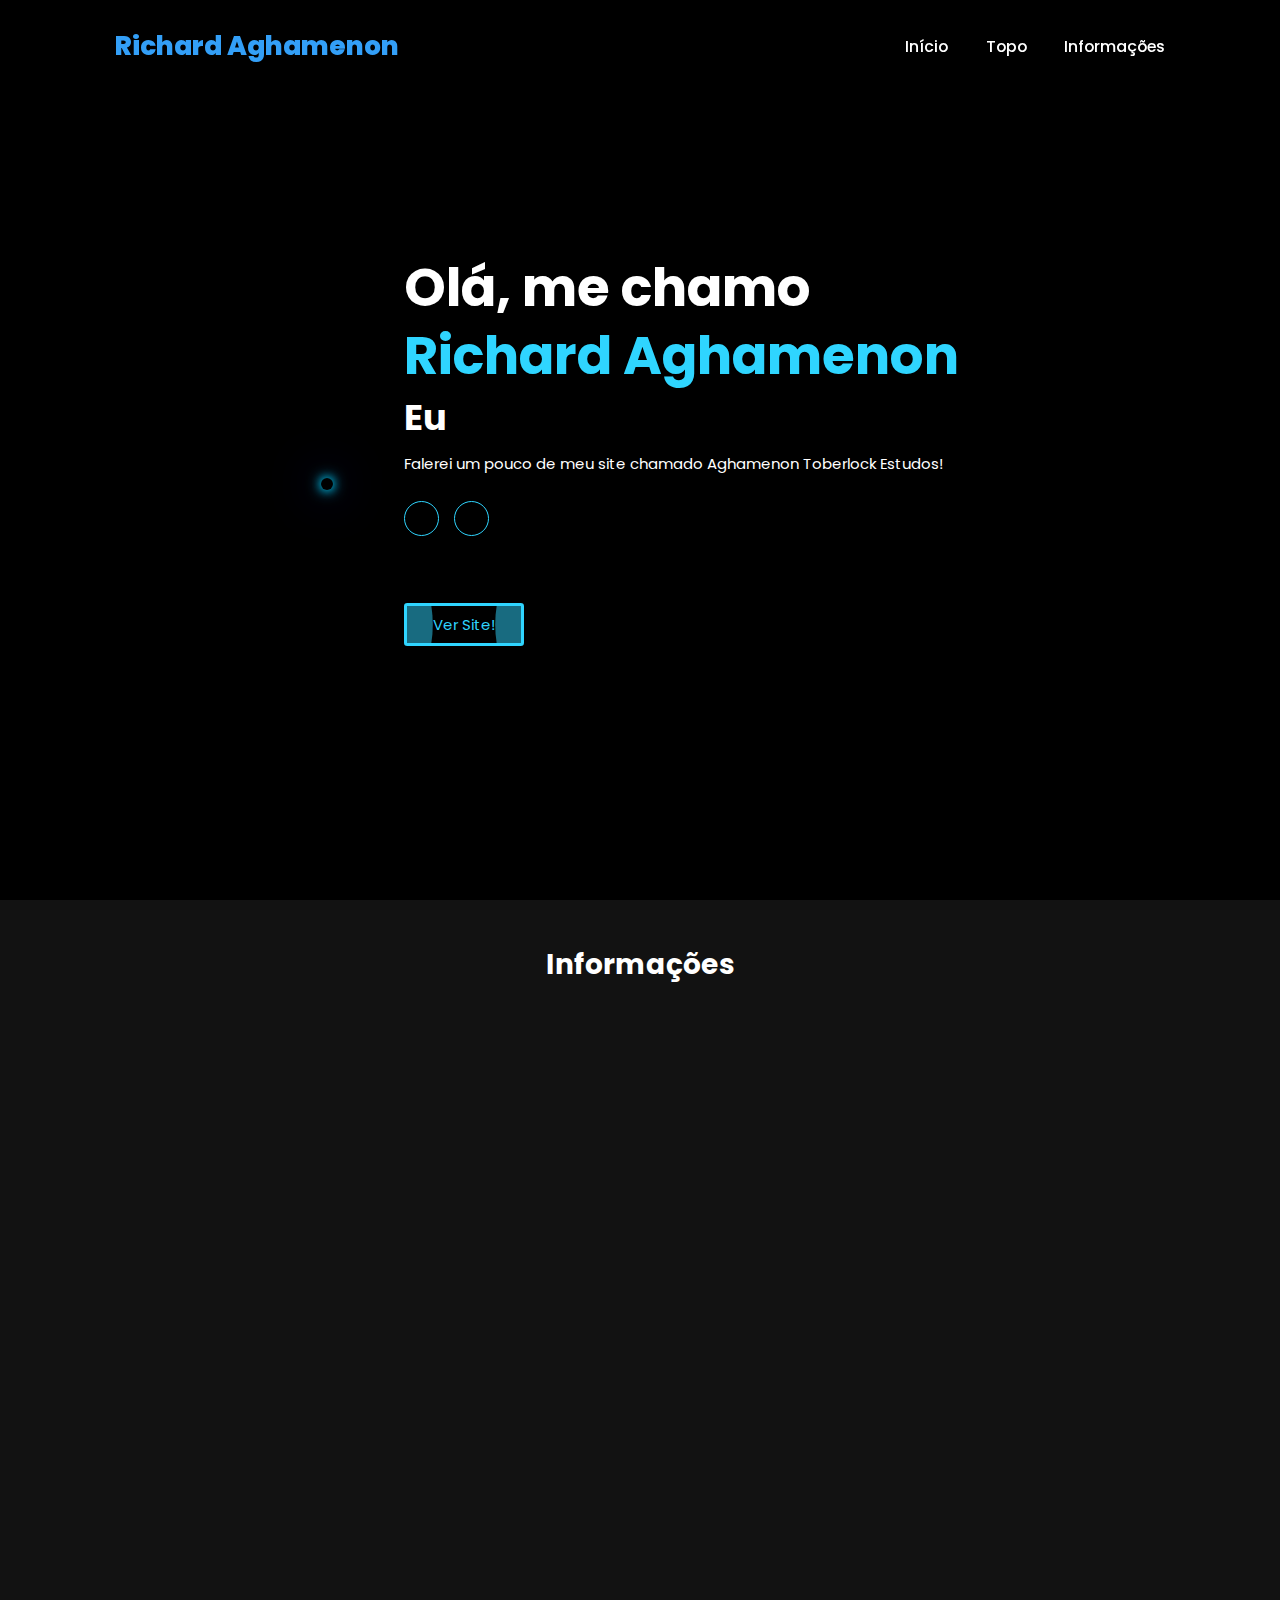
==== Aghamenon-Toberlock-Estudos.html @ 0b6797ab "Add files via upload" ====
<!DOCTYPE html>
<html lang="en">
<head>
    <meta charset="UTF-8">
    <meta name="viewport" content="width=device-width, initial-scale=1.0">
    <link rel="stylesheet" href="https://cdnjs.cloudflare.com/ajax/libs/font-awesome/6.6.0/css/all.min.css" integrity="sha512-Kc323vGBEqzTmouAECnVceyQqyqdsSiqLQISBL29aUW4U/M7pSPA/gEUZQqv1cwx4OnYxTxve5UMg5GT6L4JJg==" crossorigin="anonymous" referrerpolicy="no-referrer" />
    <script src="https://unpkg.com/aos@2.3.1/dist/aos.js"></script>
    <link rel="stylesheet" href="style.css">
    <link rel="stylesheet" href="img.css">
    <link rel="stylesheet" href="style2.css">
    <title>Portofolio | Richard Aghamenon</title>
    <!--Font-->
</head>

<body>
    <header class="header">
        <a href="#" class="logo">Richard Aghamenon</a>

        <i class="fa-solid fa-bars" id="menu-icon"></i>

        <nav class="navbar">
            <a href="index.html" class="active">Início</a>
            <a href="#home">Topo</a>
            <a href="#informação">Informações</a>
        </nav>
    </header>

    <section3 class="home" id="home">
        <div class="home-img">
            <img src="Richard.jpg" alt="">
        </div>

        <div class="home-content">
            <h1>Olá, me chamo<span>Richard Aghamenon</span></h1>
            <h3 class="typing-text">Eu <span1></span1></h3>
            <p>Falerei um pouco de meu site chamado Aghamenon Toberlock Estudos!</p>
            <div class="social-icon">
                <a href="https://github.com/meliodasbr-oficial"><i class="fa-brands fa-github"></i></a>
                <a href="https://www.instagram.com/meliodasbr_ofc/"><i class="fa-brands fa-instagram"></i></a>
            </div>

            <div class="home-button">
                <button class="button button2" onclick="window.location.href='https://meliodasbr-oficial.github.io/Aghamenon-Toberlock-Estudos-Official/';">
                    <p>Ver Site!</p>
                </button>                
            </div>
        </div>
    </section3>

    <section class="informação" id="informação">
        <h2 class="heading">Informações</h2>
        <div class="Universal">
            <div data-aos="zoom-in">
                <div class="single-info">
                    <div class="content">
                        <h3 class="title">Aghamenon Toberlock Estudos</h3>
                        <p class="description">
                            O Aghamenon Toberlock Estudos é uma plataforma educacional inovadora, idealizada e desenvolvida por Richard Aghamenon. Com o propósito de transformar a maneira como os estudantes se preparam para exames importantes, como o ENEM e a OBMEP, a plataforma combina tecnologia de ponta e uma abordagem prática e interativa, voltada para maximizar o desempenho acadêmico.
                        </p>
                        <p class="description">
                            Construída utilizando uma sólida base de HTML, CSS e JavaScript, com integração ao Firebase, a plataforma oferece uma experiência fluida, interativa e segura, garantindo que cada funcionalidade atenda às necessidades dos estudantes de forma eficiente e intuitiva. A plataforma foi desenhada para ser acessível e motivadora, com um sistema de login seguro e uma interface amigável, proporcionando uma navegação rápida e sem complicações.
                        </p>
                        <h4 class="subheading">Entre os principais recursos, destacam-se:</h4>
                        <div class="features">
                            <div class="feature-item">
                                <h5><b>Simulados Rankeados:</b></h5>
                                <p>Uma função que permite aos estudantes testar seus conhecimentos em questões atualizadas e competitivas. Com o ranqueamento, é possível medir o desempenho em relação a outros estudantes, criando um ambiente de estudo motivador.</p>
                            </div>
                            <div class="feature-item">
                                <h5><b>Simulados para o ENEM e OBMEP:</b></h5>
                                <p>A plataforma oferece simulados especialmente desenvolvidos para esses exames, garantindo que o conteúdo esteja alinhado com o que realmente cai nas provas. As questões são atualizadas constantemente, mantendo o aluno sempre preparado para os desafios que enfrentará nos exames.</p>
                            </div>
                            <div class="feature-item">
                                <h5><b>Chat Global:</b></h5>
                                <p>O Chat Global permite a comunicação em tempo real entre os usuários, promovendo um ambiente colaborativo onde estudantes podem trocar experiências, dicas de estudo e se apoiar mutuamente em sua jornada educacional. Com uma interface amigável e identificações por GameTag, o chat se torna um espaço seguro e acessível para todos usuários.</p>
                            </div>
                            <div class="feature-item">
                                <h5><b>Guia de Profissões:</b></h5>
                                <p>Uma seção dedicada a ajudar os estudantes a explorar suas opções de carreira. Aqui, é possível descobrir diversas profissões, com informações detalhadas sobre cada uma delas, ajudando na escolha da futura área de atuação.</p>
                            </div>
                            <div class="feature-item">
                                <h5><b>Dicas de Estudos:</b></h5>
                                <p>Estratégias e orientações práticas para otimizar o tempo de estudo e melhorar a eficiência na preparação para os exames. São dicas focadas em aumentar a produtividade e manter o estudante motivado.</p>
                            </div>
                            <div class="feature-item">
                                <h5><b>Relatórios Detalhados:</b></h5>
                                <p>A cada simulado realizado, o estudante recebe um relatório completo com métricas de acertos, erros e tempo gasto em cada questão. Isso permite uma análise precisa do desempenho e facilita a identificação de áreas que precisam de mais atenção.</p>
                            </div>
                        </div>
                        <p class="description">
                            O desenvolvimento do Aghamenon Toberlock é resultado de um processo minucioso de pesquisa e inovação, combinando conhecimentos técnicos de programação e uma compreensão profunda das necessidades dos estudantes. A plataforma foi criada para oferecer conteúdo de qualidade e motivar os estudantes a continuar estudando e alcançar suas metas acadêmicas.
                        </p>
                        <p class="description">
                            Se você está buscando uma maneira eficaz de se preparar para o ENEM, OBMEP ou outros exames, não perca a oportunidade de conhecer a Aghamenon Toberlock Estudos. Acesse agora e veja como essa plataforma pode impulsionar seu desempenho!
                        </p>
                        <div data-aos="zoom-in">
                            <img src="1.png" alt=""> Fonte: https://meliodasbr-oficial.github.io/Aghamenon-Toberlock-Estudos-Official/
                        </div>
                        <div data-aos="zoom-in">
                            <img src="2.png" alt=""> Fonte: https://meliodasbr-oficial.github.io/Aghamenon-Toberlock-Estudos-Official/Perfil
                        </div>
                        <div data-aos="zoom-in">
                            <img src="3.png" alt=""> Fonte: https://meliodasbr-oficial.github.io/Aghamenon-Toberlock-Estudos-Official/Serviços
                        </div>
                        <div data-aos="zoom-in">
                            <img src="4.png" alt=""> Fonte: https://meliodasbr-oficial.github.io/Aghamenon-Toberlock-Estudos-Official/Simulado-Rankeado
                        </div>
                        <div data-aos="zoom-in">
                            <img src="5.png" alt=""> Fonte: https://meliodasbr-oficial.github.io/Aghamenon-Toberlock-Estudos-Official/Ranking
                        </div>
                        <div data-aos="zoom-in">
                            <img src="6.png" alt=""> Fonte: https://meliodasbr-oficial.github.io/Aghamenon-Toberlock-Estudos-Official/Chat-Global
                        </div>
                    </div>
                    <span class="circle-before"></span>
                    <button class="button button2" onclick="window.location.href='https://meliodasbr-oficial.github.io/Aghamenon-Toberlock-Estudos-Official/';">
                        <p>Ver Site!</p>
                    </button>  
                </div>
            </div>
        </div>
    </section>
    

    <footer class="footer">
        <div data-aos="zoom-in">
            <div class="social">
                <a href="https://github.com/meliodasbr-oficial"><i class="fa-brands fa-github"></i></a>
                <a href="https://www.instagram.com/meliodasbr_ofc/"><i class="fa-brands fa-instagram"></i></a>
            </div>
            <p class="copyright">
                &copy; 2024 Richard Aghamenon. Todos os direitos reservados.
            </p>
        </div>
    </footer>
    <script src="script.js"></script>
    <script>
        AOS.init();
      </script>
</body>
</html>
---- style.css ----
@import url('https://fonts.googleapis.com/css2?family=Poppins:wght@100;200;300;400;500;600&display=swap');
*{
    margin: 0;
    padding: 0;
    box-sizing: border-box;
    text-decoration: none;
    border: none;
    outline: none;
    scroll-behavior: smooth;
    font-family: 'Poppins', sans-serif;
}

:root{
    --bg-color: #000000;
    --second-bg-color: #121212;
    --text-color: #fff;
    --main-color: #2fd5ff;
    --perfil:#0000ff;
    --perfil-secundario: #00d0ff;
    --logo: #339ff7;
    --container-cor: rgb(255 255 255 / 16%);;
}
html{
    font-size: 62.5%;
    overflow-x: hidden;
}
body{
    background: var(--bg-color);
    font-family: "Poppins", sans-serif;
    color: var(--text-color);
}
html::-webkit-scrollbar{
    width: 0.8rem;
}
html::-webkit-scrollbar-track{
    background: var(--bg-color);
}
html::-webkit-scrollbar-thumb{
    background: var(--main-color);
}


.header{
    position: fixed;
    top: 0;
    left: 0;
    width: 100%;
    padding: 3rem 9%;
    background: rgba(0, 0, 0, 0.7);
    filter: drop-shadow(10px);
    display: flex;
    justify-content: space-between;
    align-items: center;
    z-index: 100;
}
.logo{
    font-size: 3rem;
    color: var(--logo);
    font-weight: 800;
    cursor: pointer;
    transition: 0.5s ease;
}
.logo:hover{
    transform: scale(1.1);
}
.navbar a{
    font-size: 1.8rem;
    color: var(--text-color);
    margin-left: 4rem;
    font-weight: 500;
    transition: 0.3s ease;
    border-bottom: 3px solid transparent;
}
.navbar a:hover,
.navbar a:active{
    color: var(--main-color);
    border-bottom: 3px solid var(--main-color);
}
#menu-icon{
    font-size: 3.6rem;
    color: var(--main-color);
    display: none;
}

@media (max-width:995px){
    #menu-icon{
        display: block;
    }
    .navbar{
        position: absolute;
        top: 100%;
        right: 0;
        width: 40%;
        border-left: 3px solid var(--main-color);
        border-bottom: 3px solid var(--main-color);
        border-bottom-left-radius: 2rem;
        padding: 1rem 3%;
        background-color: var(--second-bg-color);
        border-top: 0.1rem solid rgba(0, 0, 0, 0.1);
        display: none;
    }
    .navbar.active{
        display: block;
    }
    .navbar a{
        display: block;
        font-size: 2rem;
        margin: 3rem 0;
    }
    .navbar a:hover,
    .navbar a.active{
        padding: 1rem;
        border-radius: 0.5rem;
    }
}

section{
    min-height: 100vh;
    padding: 5rem 9% 5rem;
}
.home{
    display: flex;
    justify-content: center;
    align-items: center;
    gap: 8rem;
    background-color: var(--bg-color);
}
.home-img img{
    position: relative;
    width: 26vw;
    border-radius: 50%;
    box-shadow: 0 0 10px var(--perfil-secundario),
                0 0 15px var(--perfil-secundario),
                0 0 50px var(--perfil);
    cursor: pointer;
    top: 26px;
}
.home-img img:hover{
    box-shadow: 0 0 15px var(--perfil),
                0 0 25px var(--perfil),
                0 0 70px var(--perfil-secundario);
    transform: scale(1.01);
}

.home .home-content h1{
    font-size: 6rem;
    font-weight: 700;
    line-height: 1.3;
}
span{
    color: var(--main-color);
    display: flex;
}
.home-content h3{
    font-size: 4rem;
    margin-bottom: 1rem;
    font-weight: 700;
}
.home-content p{
    font-size: 1.7rem;
    font-weight: 400;
}

.social-icon a{
    display: inline-flex;
    justify-content: center;
    align-items: center;
    width: 4rem;
    height: 4rem;
    background: transparent;
    border: 0.2rem solid var(--main-color);
    font-size: 2rem;
    border-radius: 50%;
    color: var(--main-color);
    margin: 3rem 1.5rem 3rem 0;
    transition: 0.3s ease;
}
.social-icon a:hover{
    color: black;
    transform: scale(1.3)translateY(-5px);
    box-shadow: 0 0 25px var(--main-color);
    background: var(--main-color);
}

.home-button{
    display: flex;
    align-items: center;
    gap: 4rem;

}

.button{
    all: unset;
    display: flex;
    align-items: center;
    position: relative;
    padding: 0.6em 2em;
    border: medium solid var(--main-color);
    border-radius: 0.25em;
    color: var(--main-color);
    font-size: 1.5em;
    font-weight: 600;
    cursor: pointer;
    overflow: hidden;
    transition: border 300ms, color 300ms;
    user-select: none;
}

.button p{
    z-index: 1;
}
.button:hover{
    color:black;
    box-shadow: 0 0 25px var(--main-color);
}
button:active{
    border-color: var(--main-color);
}
.button::after, .button::before{
    content: '';
    position: absolute;
    width: 12em;
    aspect-ratio: 1;
    background: var(--main-color);
    opacity: 50%;
    border-radius: 50%;
    transition: transform 500ms, background 300ms;
}
.button::before{
    left: 0;
    transform: translateX(-19em);
    width: 276px;
}
.button::after{
    right: 0;
    transform: translateX(19em);
    width: 276px;
}

.button:hover::before{
    transform: translateX(-1em);
}
.button:hover::after{
    transform: translateX(1em);
}
.button:active::before,
.button:active::after{
    background: transparent;
}


.button2::after, .button2::before{
    content: '';
    position: absolute;
    width: 18em;
    aspect-ratio: 1;
    background: var(--main-color);
    opacity: 50%;
    border-radius: 50%;
    transition: transform 500ms, background 300ms;
}

.button2::before{
    left: 0;
    transform: translateX(-16em);
}
.button2::after{
    right: 0;
    transform: translateX(16em);
}

.typing-text{
    font-size: 30px;
    font-weight: 600;
    min-width: 280px;
}
.typing-text span1{
    position: relative;
}
.typing-text span1::before{
    content: 'Developer Web';
    color: #48b4f7;
    animation: words 20s infinite;
}
.typing-text span1::after{
    content: '';
    position: absolute;
    background-color: var(--bg-color);
    width: calc(100% + 8px);
    height: 100%;
    border-left: 3px solid var(--bg-color);
    right: -8px;
    animation: cursor 0.6s infinite, typing 20s steps(14) infinite;
}

@keyframes cursor{
    to{
        border-left: 2px solid var(--text-color);
    }
}

@keyframes words{
    0%, 20%{
        content: 'sou desenvolvedor web!';
    }
    21%, 40%{
        content: 'sou front-end iniciante!';
    }
    41%, 60%{
        content: 'Amo Programação!';
    }
    61%, 80%{
        content: '';
    }
    81%, 100%{
        content: '';
    }
}

@keyframes typing{
    10%, 15%,
    30%, 35%,
    50%, 55%,
    70%, 75%,
    90%, 95%{
        width: 0;
    }
    5%, 20%,
    25%, 40%,
    45%, 60%,
    65%, 80%, 85%{
        width: calc(100% + 8px);
    }
}

@media (max-width:1000px){
    .home{
        gap:4rem;
    }
    @media (max-width:995px){
        .home{
            flex-direction: column;
            margin: 1rem 1rem;
        }
        .home .home-content h3{
            font-size: 2.2rem;
        }
        .home .home-content h1{
            font-size: 3rem;
        }
        .home .home-img img{
            width: 70vw;
            margin-top: 1rem;
        }
    }
}


/*Serviços*/
.serviços{
    background: var(--second-bg-color);
}
.heading{
    text-align: center;
    font-size: 5rem;
}
.service-container{
    display: grid;
    grid-template-columns: repeat(3, 1fr);
    align-items: center;
    gap: 2.5rem;
}
.serviços .single-service{
    position: relative;
    margin-top: 30px;
    background-color: var(--bg-color);
    border-radius: 10px;
    padding: 40px 30px;
    overflow: hidden;
}
.serviços .single-service .content{
    position: relative;
    z-index: 20;
}

.serviços .single-service .circle-before{
    position: absolute;
    top: 0;
    right: 0px;
    transform: translate(40%, -40%);
    width: 150px;
    height: 150px;
    background-color: var(--main-color);
    border: 6px solid #504f93;
    border-radius: 50%;
    opacity: 0.5;
    z-index: 10;
    transition: all .6s;
}
.serviços .single-service:hover .circle-before{
    width: 100%;
    height: 100%;
    transform: none;
    border: 0;
    border-radius: 0;
    opacity: 1;
}
.serviços .single-service .icon{
    display: inline-block;
    margin-bottom: 26px;
    height: 70px;
    width: 70px;
    background-color: var(--main-color);
    border-radius: 5px;
    line-height: 70px;
    text-align: center;
    color: #fff;
    font-size: 30px;
    transition: all .3s;
}
.serviços .single-service:hover .icon{
    background-color: var(--second-bg-color);
    color: var(--main-color);
}
.serviços .single-service .title{
    margin-bottom: 18px;
    font-weight: 700;
    font-size: 23px;
    transition: color .3s;
}
.serviços .single-service:hover .title{
    color: #000000;
}
.serviços .single-service .description{
    margin-bottom: 20px;
    font-size: 15px;
    transition: color .3s;
}
.serviços .single-service:hover .description{
    color: #000000;
}

.serviços .single-service a{
    position: relative;
    font-size: 18px;
    color: var(--main-color);
    text-decoration: none;
    font-weight: 500;
    transition: color .3s;
}
.serviços .single-service:hover a{
    color: #000000;
}

@media (max-width:991px){
    section{
        padding: 10rem 3% 2rem;
    }
    .serviços{
        padding-bottom: 7rem;
    }
}
@media (max-width:895px) {
    .serviços .service-container{
        grid-template-columns: repeat(1, 1fr);
    }
}

/*Habilidades*/

.habilidades{
    background: var(--bg-color);
}
.habilidades .container{
    background: var(--container-cor);
    color: var(--text-color);
    border-radius: 1rem;
    padding: 2rem;
    width: 60%;
    margin: auto;
    margin-top: 2rem;
}

.habilidades .container .row{
    display: grid;
    flex-wrap: wrap;
    gap: 1.8rem;
}
.habilidades .container .bar{
    margin-bottom: 15px;
    padding: 10px;
    border-radius: 1rem;
    background: var(--second-bg-color);
    transition: 0.3s ease;
    cursor: pointer;
}
.habilidades .container .bar:hover{
    box-shadow: 0 4px 10px var(--main-color);
    transform: scale(1.03);
}

.habilidades .container .bar .info{
    display: flex;
    flex-direction: column;
    align-items: center;
    gap: 1rem;
    margin-top: 1rem;
}
.habilidades .container .bar .info span{
    font-size: 2rem;
    font-weight: 500;
    margin-left: 0.5rem;
}
.habilidades .container .bar .info img{
    width: 120px;
    height: 120px;
}

@media screen and (max-width:600px){
    .habilidades .container{
        margin: 0;
        padding: 0;
    }
    .habilidades .container .row{
        margin: 1rem;
        padding: 2rem 0.2rem 2rem 0.2rem;
        gap: 1rem;
    }
    .habilidades .container{
        margin-top: 5px;
        width: 100%;
    }
}

/*Educação*/
.educação{
    background: var(--second-bg-color);
}

.educação .timeline{
    position: relative;
    max-width: 1200px;
    margin: 0 auto;
}
.educação .timeline::after{
    content: '';
    position: absolute;
    width: 6px;
    background: rgb(90, 64, 64);
    top: 46px;
    bottom: 5px;
    left: 50%;
    margin-left: -3px;
    z-index: 0;
}

.educação .container {
    top: 30px;
    padding: 10px 40px;
    position: relative;
    background-color: inherit;
    width: 50%;
}
.educação .container::after{
    content: '\f501';
    position: absolute;
    width: 25px;
    height: 25px;
    line-height: 25px;
    right: -17px;
    background-color: rgb(252, 252, 252);
    border-radius: 50%;
    border: 4px solid var(--main-color);
    top: 15px;
    z-index: 100;
    font-size: 1.89rem;
    text-align: center;
    font-weight: 600;
    font-family: "Font Awesome\ 5 Free";
    color: rgb(90, 64, 64);
}
.educação .left{
    left: 0;
}
.educação .right{
    left: 50%;
}
.educação .left::before{
    content: '';
    height: 0;
    position: absolute;
    top: 22px;
    width: 0;
    z-index: 1;
    right: 30px;
    border: medium solid var(--main-color);
    border-width: 10px 0 10px 10px;
    border-color: transparent transparent transparent var(--main-color);
}
.educação .right::before{
    content: '';
    height: 0;
    position: absolute;
    top: 22px;
    width: 0;
    z-index: 1;
    left: 30px;
    border: medium solid var(--main-color);
    border-width: 10px 10px 10px 0;
    border-color: transparent var(--main-color) transparent transparent;
}
.educação .right::after{
    left: -16px;
}
.educação .content{
    background: var(--main-color);
    position: relative;
    border-radius: 6px;
}
.educação .content .tag{
    font-size: 1.5rem;
    padding-top: 1.5rem;
    margin-left: 1.5rem;
}
.educação .content .desc{
    margin-left: 1.5rem;
    padding-left: 1rem;
}
.educação .content .tag h2{
    font-size: 2rem;
    font-weight: 600;
    color: black;
}
.educação .content .desc p{
    font-size: 1.5rem;
    font-weight: 500;
    color: black;
}

@media screen and (max-width:600px) {
    .educação .timeline{
        margin-top: 2rem;
    }
    .educação .timeline::after{
        left: 31px;
    }
    .educação .container{
        width: 100%;
        padding-left: 8rem;
        padding-right: 2rem;
    }
    .educação .container::after{
        font-size: 2.2rem;
    }
    .educação .container::before{
        left: 61px;
        border: medium solid var(--main-color);
        border-width: 10px 10px 10px 0;
        border-color:  transparent var(--main-color) transparent transparent;
    }
    .educação .left::after{
        left: 15px;
    }
    .educação .right::after{
        left: 15px;
    }
    .educação .right{
        left: 0%;
    }
}


/*Contato*/

.contato{
    background: var(--bg-color);
}
.contato .container{
    padding: 2rem;
    width: 100%;
    margin: auto;
    margin-top: 2rem;
    background: var(--second-bg-color);
}
.contato .container .row{
    display: grid;
    grid-template-columns: repeat(2, 1fr);
    flex-wrap: wrap;

}
.contato-left{
    flex-basis: 35%;
}
.contato-right{
    flex-basis: 60%;
}
.contato .contato-left .sub-title{
    font-size: 4rem;
}
.contato .contato-left p{
    font-size: 16px;
}
.contato .contato-left p1{
    font-size: 16px;
}
.contato .contato-left p a{
    color: var(--text-color);
}
.contato .contato-left p i{
    color: var(--main-color);
    margin-right: 15px;
    font-size: 25px;
}

.contato .contato-right form{
    width: 100%;
}
form input, textarea{
    width: 100%;
    border: 0;
    outline: none;
    background: #000000;
    padding: 15px;
    margin: 15px 0;
    color: #fff;
    font-size: 18px;
    border-radius: 6px;
    resize: none;
}

@media screen and (max-width:600px) {
    .contato .container{
        margin: 0;
        padding: 0;
    }
    .contato .container .row{
        grid-template-columns: repeat(1, 1fr);
        margin: 1rem;
        padding: 2rem 0.2rem 2rem 0.2rem;
        gap: 1rem;
    }
}

/*Footer*/

.footer{
    position: relative;
    bottom: 0;
    width: 100%;
    padding: 40px 0;
    background: var(--main-color);
    font-weight: 900;
}
.footer .social{
    text-align: center;
    padding-bottom: 0px;
    color: #000000;
    font-weight: 900;
}
.footer .social a{
    font-size: 25px;
    color: #000000;
    border: 2px solid black;
    width: 42px;
    height: 42px;
    line-height: 42px;
    display: inline-block;
    text-align: center;
    border-radius: 50%;
    margin: 0 10px;
    transition: 0.3s ease;
}
.footer .social a:hover{
    transform: scale(1.2)translateY(-5px);
    background: black;
    color: var(--main-color);
    box-shadow: 0 0 15px var(--bg-color);
}

footer .copyright{
    margin-top: 50px;
    text-align: center;
    font-size: 16px;
    color: black;
}

@media (max-width:1285px){
    html{
        font-size: 55%;
    }
    .service-container{
        padding-bottom: 7rem;
        grid-template-columns: repeat(1, 1fr);
        margin: 0 5rem;
    }
}
@media (max-width:991px){
    .header{
        padding: 2rem 3%;
    }
    section{
        padding: 2rem 3% 2rem;
    }
    .serviços{
        padding-bottom: 7rem;
    }
    .footer{
        padding: 2rem 3%;
    }
}

/*Projetos*/

/*Serviços*/
.projetos{
    background: var(--second-bg-color);
    margin-top: 50px;
}
.heading{
    text-align: center;
    font-size: 5rem;
}
.projetos-container{
    display: grid;
    grid-template-columns: repeat(3, 1fr);
    align-items: center;
    gap: 2.5rem;
}
.projetos .single-projetos{
    position: relative;
    margin-top: 30px;
    background-color: var(--bg-color);
    border-radius: 10px;
    padding: 40px 30px;
    overflow: hidden;
}
.projetos .single-projetos .content{
    position: relative;
    z-index: 20;
}

.projetos .single-projetos .circle-before{
    position: absolute;
    top: 0;
    right: 0px;
    transform: translate(40%, -40%);
    width: 150px;
    height: 150px;
    background-color: var(--main-color);
    border: 6px solid #504f93;
    border-radius: 50%;
    opacity: 0.5;
    z-index: 10;
    transition: all .6s;
}
.projetos .single-projetos:hover .circle-before{
    width: 100%;
    height: 100%;
    transform: none;
    border: 0;
    border-radius: 0;
    opacity: 1;
}
.projetos .single-projetos .icon{
    display: inline-block;
    margin-bottom: 26px;
    height: 70px;
    width: 70px;
    background-color: var(--main-color);
    border-radius: 5px;
    line-height: 70px;
    text-align: center;
    color: #fff;
    font-size: 30px;
    transition: all .3s;
}
.projetos .single-projetos:hover .icon{
    background-color: var(--second-bg-color);
    color: var(--main-color);
}
.projetos .single-projetos .title{
    margin-bottom: 18px;
    font-weight: 700;
    font-size: 23px;
    transition: color .3s;
}
.projetos .single-projetos:hover .title{
    color: #000000;
}
.projetos .single-projetos .description{
    margin-bottom: 20px;
    font-size: 15px;
    transition: color .3s;
}
.projetos .single-projetos:hover .description{
    color: #000000;
}

.projetos .single-projetos a{
    position: relative;
    font-size: 18px;
    color: var(--main-color);
    text-decoration: none;
    font-weight: 500;
    transition: color .3s;
}
.projetos .single-projetos:hover a{
    color: #000000;
}
@media (max-width: 1285px) {
    .projetos-container {
        padding-bottom: 7rem;
        grid-template-columns: repeat(1, 1fr);
        margin: 0 5rem;
    }
}
@media (max-width:991px){
    section{
        padding: 8rem 3% 2rem;
    }
    .projetos{
        padding-bottom: 7rem;
    }
}
@media (max-width:895px) {
    .projetos .projetos-container{
        grid-template-columns: repeat(1, 1fr);
    }
}

section2{
    height: 55vh;
    display: list-item;
    text-align: -webkit-center;
}

.lista-contato button{
    margin: 10px 0;
    font-size: 20px;
}

.content-contato{
    background: var(--container-cor);
    color: var(--text-color);
    border-radius: 4rem;
    padding: 3rem;
    width: 70%;
    margin: auto;
    margin-top: 2rem;
}

.contato button{
    margin: 35px 0px;
}

/* Estilos gerais */

.informação{
    background: var(--second-bg-color);
}
.informação  h3{
    font-size: 26px;
    text-align: center;
}
.informação  p{
    font-size: 17px;
    text-align: justify;
}
  .heading {
    font-size: 28px;
    text-align: center;
    margin-bottom: 20px;
  }
  
  .single-info {
    border-radius: 8px;
    box-shadow: 0 4px 8px var(--main-color);
    padding: 20px;
    margin-bottom: 30px;
  }
  
  .description {
    line-height: 1.7;
    margin-bottom: 20px;
    font-size: 16px;
    color: #ffffff;
  }
  
  /* Subheading */
  .subheading {
    font-size: 22px;
    margin: 20px 0;
    color: #0084ff;
  }
  
  /* Separando os recursos */
  .features {
    margin-top: 20px;
  }
  
  .feature-item {
    margin-bottom: 20px;
  }
  
  .feature-item h5 {
    font-size: 18px;
    margin-bottom: 5px;
    color: var(--text-color);
  }
  
  .feature-item p {
    margin-left: 15px;
    color: var(--text-color);
    font-size: 16.5px;
  }
  
  /* Efeitos de destaque */
  .feature-item h5 b {
    color: #71cdf7;
    font-size: 16px;
  }
  
  /* Responsividade */
  @media (max-width: 768px) {
    .description, .feature-item p {
      font-size: 16px;
    }
  
    .heading {
      font-size: 24px;
    }
  
    .subheading {
      font-size: 18px;
    }
  
    .feature-item h5 {
      font-size: 16px;
    }
    .informação  p{
        font-size: 14px;
        text-align: justify;
    }
  }
section3{
    height: 100vh;
}
---- img.css ----
img{
    width: 100%;
    padding: 6px;
    margin-top: 20px;
}

.button2{
    margin-top: 40px;
}
---- style2.css ----
[data-aos][data-aos][data-aos-duration="50"],body[data-aos-duration="50"] [data-aos] {
    transition-duration: 50ms
}

[data-aos][data-aos][data-aos-delay="50"],body[data-aos-delay="50"] [data-aos] {
    transition-delay: 0
}

[data-aos][data-aos][data-aos-delay="50"].aos-animate,body[data-aos-delay="50"] [data-aos].aos-animate {
    transition-delay: 50ms
}

[data-aos][data-aos][data-aos-duration="100"],body[data-aos-duration="100"] [data-aos] {
    transition-duration: .1s
}

[data-aos][data-aos][data-aos-delay="100"],body[data-aos-delay="100"] [data-aos] {
    transition-delay: 0
}

[data-aos][data-aos][data-aos-delay="100"].aos-animate,body[data-aos-delay="100"] [data-aos].aos-animate {
    transition-delay: .1s
}

[data-aos][data-aos][data-aos-duration="150"],body[data-aos-duration="150"] [data-aos] {
    transition-duration: .15s
}

[data-aos][data-aos][data-aos-delay="150"],body[data-aos-delay="150"] [data-aos] {
    transition-delay: 0
}

[data-aos][data-aos][data-aos-delay="150"].aos-animate,body[data-aos-delay="150"] [data-aos].aos-animate {
    transition-delay: .15s
}

[data-aos][data-aos][data-aos-duration="200"],body[data-aos-duration="200"] [data-aos] {
    transition-duration: .2s
}

[data-aos][data-aos][data-aos-delay="200"],body[data-aos-delay="200"] [data-aos] {
    transition-delay: 0
}

[data-aos][data-aos][data-aos-delay="200"].aos-animate,body[data-aos-delay="200"] [data-aos].aos-animate {
    transition-delay: .2s
}

[data-aos][data-aos][data-aos-duration="250"],body[data-aos-duration="250"] [data-aos] {
    transition-duration: .25s
}

[data-aos][data-aos][data-aos-delay="250"],body[data-aos-delay="250"] [data-aos] {
    transition-delay: 0
}

[data-aos][data-aos][data-aos-delay="250"].aos-animate,body[data-aos-delay="250"] [data-aos].aos-animate {
    transition-delay: .25s
}

[data-aos][data-aos][data-aos-duration="300"],body[data-aos-duration="300"] [data-aos] {
    transition-duration: .3s
}

[data-aos][data-aos][data-aos-delay="300"],body[data-aos-delay="300"] [data-aos] {
    transition-delay: 0
}

[data-aos][data-aos][data-aos-delay="300"].aos-animate,body[data-aos-delay="300"] [data-aos].aos-animate {
    transition-delay: .3s
}

[data-aos][data-aos][data-aos-duration="350"],body[data-aos-duration="350"] [data-aos] {
    transition-duration: .35s
}

[data-aos][data-aos][data-aos-delay="350"],body[data-aos-delay="350"] [data-aos] {
    transition-delay: 0
}

[data-aos][data-aos][data-aos-delay="350"].aos-animate,body[data-aos-delay="350"] [data-aos].aos-animate {
    transition-delay: .35s
}

[data-aos][data-aos][data-aos-duration="400"],body[data-aos-duration="400"] [data-aos] {
    transition-duration: .4s
}

[data-aos][data-aos][data-aos-delay="400"],body[data-aos-delay="400"] [data-aos] {
    transition-delay: 0
}

[data-aos][data-aos][data-aos-delay="400"].aos-animate,body[data-aos-delay="400"] [data-aos].aos-animate {
    transition-delay: .4s
}

[data-aos][data-aos][data-aos-duration="450"],body[data-aos-duration="450"] [data-aos] {
    transition-duration: .45s
}

[data-aos][data-aos][data-aos-delay="450"],body[data-aos-delay="450"] [data-aos] {
    transition-delay: 0
}

[data-aos][data-aos][data-aos-delay="450"].aos-animate,body[data-aos-delay="450"] [data-aos].aos-animate {
    transition-delay: .45s
}

[data-aos][data-aos][data-aos-duration="500"],body[data-aos-duration="500"] [data-aos] {
    transition-duration: .5s
}

[data-aos][data-aos][data-aos-delay="500"],body[data-aos-delay="500"] [data-aos] {
    transition-delay: 0
}

[data-aos][data-aos][data-aos-delay="500"].aos-animate,body[data-aos-delay="500"] [data-aos].aos-animate {
    transition-delay: .5s
}

[data-aos][data-aos][data-aos-duration="550"],body[data-aos-duration="550"] [data-aos] {
    transition-duration: .55s
}

[data-aos][data-aos][data-aos-delay="550"],body[data-aos-delay="550"] [data-aos] {
    transition-delay: 0
}

[data-aos][data-aos][data-aos-delay="550"].aos-animate,body[data-aos-delay="550"] [data-aos].aos-animate {
    transition-delay: .55s
}

[data-aos][data-aos][data-aos-duration="600"],body[data-aos-duration="600"] [data-aos] {
    transition-duration: .6s
}

[data-aos][data-aos][data-aos-delay="600"],body[data-aos-delay="600"] [data-aos] {
    transition-delay: 0
}

[data-aos][data-aos][data-aos-delay="600"].aos-animate,body[data-aos-delay="600"] [data-aos].aos-animate {
    transition-delay: .6s
}

[data-aos][data-aos][data-aos-duration="650"],body[data-aos-duration="650"] [data-aos] {
    transition-duration: .65s
}

[data-aos][data-aos][data-aos-delay="650"],body[data-aos-delay="650"] [data-aos] {
    transition-delay: 0
}

[data-aos][data-aos][data-aos-delay="650"].aos-animate,body[data-aos-delay="650"] [data-aos].aos-animate {
    transition-delay: .65s
}

[data-aos][data-aos][data-aos-duration="700"],body[data-aos-duration="700"] [data-aos] {
    transition-duration: .7s
}

[data-aos][data-aos][data-aos-delay="700"],body[data-aos-delay="700"] [data-aos] {
    transition-delay: 0
}

[data-aos][data-aos][data-aos-delay="700"].aos-animate,body[data-aos-delay="700"] [data-aos].aos-animate {
    transition-delay: .7s
}

[data-aos][data-aos][data-aos-duration="750"],body[data-aos-duration="750"] [data-aos] {
    transition-duration: .75s
}

[data-aos][data-aos][data-aos-delay="750"],body[data-aos-delay="750"] [data-aos] {
    transition-delay: 0
}

[data-aos][data-aos][data-aos-delay="750"].aos-animate,body[data-aos-delay="750"] [data-aos].aos-animate {
    transition-delay: .75s
}

[data-aos][data-aos][data-aos-duration="800"],body[data-aos-duration="800"] [data-aos] {
    transition-duration: .8s
}

[data-aos][data-aos][data-aos-delay="800"],body[data-aos-delay="800"] [data-aos] {
    transition-delay: 0
}

[data-aos][data-aos][data-aos-delay="800"].aos-animate,body[data-aos-delay="800"] [data-aos].aos-animate {
    transition-delay: .8s
}

[data-aos][data-aos][data-aos-duration="850"],body[data-aos-duration="850"] [data-aos] {
    transition-duration: .85s
}

[data-aos][data-aos][data-aos-delay="850"],body[data-aos-delay="850"] [data-aos] {
    transition-delay: 0
}

[data-aos][data-aos][data-aos-delay="850"].aos-animate,body[data-aos-delay="850"] [data-aos].aos-animate {
    transition-delay: .85s
}

[data-aos][data-aos][data-aos-duration="900"],body[data-aos-duration="900"] [data-aos] {
    transition-duration: .9s
}

[data-aos][data-aos][data-aos-delay="900"],body[data-aos-delay="900"] [data-aos] {
    transition-delay: 0
}

[data-aos][data-aos][data-aos-delay="900"].aos-animate,body[data-aos-delay="900"] [data-aos].aos-animate {
    transition-delay: .9s
}

[data-aos][data-aos][data-aos-duration="950"],body[data-aos-duration="950"] [data-aos] {
    transition-duration: .95s
}

[data-aos][data-aos][data-aos-delay="950"],body[data-aos-delay="950"] [data-aos] {
    transition-delay: 0
}

[data-aos][data-aos][data-aos-delay="950"].aos-animate,body[data-aos-delay="950"] [data-aos].aos-animate {
    transition-delay: .95s
}

[data-aos][data-aos][data-aos-duration="1000"],body[data-aos-duration="1000"] [data-aos] {
    transition-duration: 1s
}

[data-aos][data-aos][data-aos-delay="1000"],body[data-aos-delay="1000"] [data-aos] {
    transition-delay: 0
}

[data-aos][data-aos][data-aos-delay="1000"].aos-animate,body[data-aos-delay="1000"] [data-aos].aos-animate {
    transition-delay: 1s
}

[data-aos][data-aos][data-aos-duration="1050"],body[data-aos-duration="1050"] [data-aos] {
    transition-duration: 1.05s
}

[data-aos][data-aos][data-aos-delay="1050"],body[data-aos-delay="1050"] [data-aos] {
    transition-delay: 0
}

[data-aos][data-aos][data-aos-delay="1050"].aos-animate,body[data-aos-delay="1050"] [data-aos].aos-animate {
    transition-delay: 1.05s
}

[data-aos][data-aos][data-aos-duration="1100"],body[data-aos-duration="1100"] [data-aos] {
    transition-duration: 1.1s
}

[data-aos][data-aos][data-aos-delay="1100"],body[data-aos-delay="1100"] [data-aos] {
    transition-delay: 0
}

[data-aos][data-aos][data-aos-delay="1100"].aos-animate,body[data-aos-delay="1100"] [data-aos].aos-animate {
    transition-delay: 1.1s
}

[data-aos][data-aos][data-aos-duration="1150"],body[data-aos-duration="1150"] [data-aos] {
    transition-duration: 1.15s
}

[data-aos][data-aos][data-aos-delay="1150"],body[data-aos-delay="1150"] [data-aos] {
    transition-delay: 0
}

[data-aos][data-aos][data-aos-delay="1150"].aos-animate,body[data-aos-delay="1150"] [data-aos].aos-animate {
    transition-delay: 1.15s
}

[data-aos][data-aos][data-aos-duration="1200"],body[data-aos-duration="1200"] [data-aos] {
    transition-duration: 1.2s
}

[data-aos][data-aos][data-aos-delay="1200"],body[data-aos-delay="1200"] [data-aos] {
    transition-delay: 0
}

[data-aos][data-aos][data-aos-delay="1200"].aos-animate,body[data-aos-delay="1200"] [data-aos].aos-animate {
    transition-delay: 1.2s
}

[data-aos][data-aos][data-aos-duration="1250"],body[data-aos-duration="1250"] [data-aos] {
    transition-duration: 1.25s
}

[data-aos][data-aos][data-aos-delay="1250"],body[data-aos-delay="1250"] [data-aos] {
    transition-delay: 0
}

[data-aos][data-aos][data-aos-delay="1250"].aos-animate,body[data-aos-delay="1250"] [data-aos].aos-animate {
    transition-delay: 1.25s
}

[data-aos][data-aos][data-aos-duration="1300"],body[data-aos-duration="1300"] [data-aos] {
    transition-duration: 1.3s
}

[data-aos][data-aos][data-aos-delay="1300"],body[data-aos-delay="1300"] [data-aos] {
    transition-delay: 0
}

[data-aos][data-aos][data-aos-delay="1300"].aos-animate,body[data-aos-delay="1300"] [data-aos].aos-animate {
    transition-delay: 1.3s
}

[data-aos][data-aos][data-aos-duration="1350"],body[data-aos-duration="1350"] [data-aos] {
    transition-duration: 1.35s
}

[data-aos][data-aos][data-aos-delay="1350"],body[data-aos-delay="1350"] [data-aos] {
    transition-delay: 0
}

[data-aos][data-aos][data-aos-delay="1350"].aos-animate,body[data-aos-delay="1350"] [data-aos].aos-animate {
    transition-delay: 1.35s
}

[data-aos][data-aos][data-aos-duration="1400"],body[data-aos-duration="1400"] [data-aos] {
    transition-duration: 1.4s
}

[data-aos][data-aos][data-aos-delay="1400"],body[data-aos-delay="1400"] [data-aos] {
    transition-delay: 0
}

[data-aos][data-aos][data-aos-delay="1400"].aos-animate,body[data-aos-delay="1400"] [data-aos].aos-animate {
    transition-delay: 1.4s
}

[data-aos][data-aos][data-aos-duration="1450"],body[data-aos-duration="1450"] [data-aos] {
    transition-duration: 1.45s
}

[data-aos][data-aos][data-aos-delay="1450"],body[data-aos-delay="1450"] [data-aos] {
    transition-delay: 0
}

[data-aos][data-aos][data-aos-delay="1450"].aos-animate,body[data-aos-delay="1450"] [data-aos].aos-animate {
    transition-delay: 1.45s
}

[data-aos][data-aos][data-aos-duration="1500"],body[data-aos-duration="1500"] [data-aos] {
    transition-duration: 1.5s
}

[data-aos][data-aos][data-aos-delay="1500"],body[data-aos-delay="1500"] [data-aos] {
    transition-delay: 0
}

[data-aos][data-aos][data-aos-delay="1500"].aos-animate,body[data-aos-delay="1500"] [data-aos].aos-animate {
    transition-delay: 1.5s
}

[data-aos][data-aos][data-aos-duration="1550"],body[data-aos-duration="1550"] [data-aos] {
    transition-duration: 1.55s
}

[data-aos][data-aos][data-aos-delay="1550"],body[data-aos-delay="1550"] [data-aos] {
    transition-delay: 0
}

[data-aos][data-aos][data-aos-delay="1550"].aos-animate,body[data-aos-delay="1550"] [data-aos].aos-animate {
    transition-delay: 1.55s
}

[data-aos][data-aos][data-aos-duration="1600"],body[data-aos-duration="1600"] [data-aos] {
    transition-duration: 1.6s
}

[data-aos][data-aos][data-aos-delay="1600"],body[data-aos-delay="1600"] [data-aos] {
    transition-delay: 0
}

[data-aos][data-aos][data-aos-delay="1600"].aos-animate,body[data-aos-delay="1600"] [data-aos].aos-animate {
    transition-delay: 1.6s
}

[data-aos][data-aos][data-aos-duration="1650"],body[data-aos-duration="1650"] [data-aos] {
    transition-duration: 1.65s
}

[data-aos][data-aos][data-aos-delay="1650"],body[data-aos-delay="1650"] [data-aos] {
    transition-delay: 0
}

[data-aos][data-aos][data-aos-delay="1650"].aos-animate,body[data-aos-delay="1650"] [data-aos].aos-animate {
    transition-delay: 1.65s
}

[data-aos][data-aos][data-aos-duration="1700"],body[data-aos-duration="1700"] [data-aos] {
    transition-duration: 1.7s
}

[data-aos][data-aos][data-aos-delay="1700"],body[data-aos-delay="1700"] [data-aos] {
    transition-delay: 0
}

[data-aos][data-aos][data-aos-delay="1700"].aos-animate,body[data-aos-delay="1700"] [data-aos].aos-animate {
    transition-delay: 1.7s
}

[data-aos][data-aos][data-aos-duration="1750"],body[data-aos-duration="1750"] [data-aos] {
    transition-duration: 1.75s
}

[data-aos][data-aos][data-aos-delay="1750"],body[data-aos-delay="1750"] [data-aos] {
    transition-delay: 0
}

[data-aos][data-aos][data-aos-delay="1750"].aos-animate,body[data-aos-delay="1750"] [data-aos].aos-animate {
    transition-delay: 1.75s
}

[data-aos][data-aos][data-aos-duration="1800"],body[data-aos-duration="1800"] [data-aos] {
    transition-duration: 1.8s
}

[data-aos][data-aos][data-aos-delay="1800"],body[data-aos-delay="1800"] [data-aos] {
    transition-delay: 0
}

[data-aos][data-aos][data-aos-delay="1800"].aos-animate,body[data-aos-delay="1800"] [data-aos].aos-animate {
    transition-delay: 1.8s
}

[data-aos][data-aos][data-aos-duration="1850"],body[data-aos-duration="1850"] [data-aos] {
    transition-duration: 1.85s
}

[data-aos][data-aos][data-aos-delay="1850"],body[data-aos-delay="1850"] [data-aos] {
    transition-delay: 0
}

[data-aos][data-aos][data-aos-delay="1850"].aos-animate,body[data-aos-delay="1850"] [data-aos].aos-animate {
    transition-delay: 1.85s
}

[data-aos][data-aos][data-aos-duration="1900"],body[data-aos-duration="1900"] [data-aos] {
    transition-duration: 1.9s
}

[data-aos][data-aos][data-aos-delay="1900"],body[data-aos-delay="1900"] [data-aos] {
    transition-delay: 0
}

[data-aos][data-aos][data-aos-delay="1900"].aos-animate,body[data-aos-delay="1900"] [data-aos].aos-animate {
    transition-delay: 1.9s
}

[data-aos][data-aos][data-aos-duration="1950"],body[data-aos-duration="1950"] [data-aos] {
    transition-duration: 1.95s
}

[data-aos][data-aos][data-aos-delay="1950"],body[data-aos-delay="1950"] [data-aos] {
    transition-delay: 0
}

[data-aos][data-aos][data-aos-delay="1950"].aos-animate,body[data-aos-delay="1950"] [data-aos].aos-animate {
    transition-delay: 1.95s
}

[data-aos][data-aos][data-aos-duration="2000"],body[data-aos-duration="2000"] [data-aos] {
    transition-duration: 2s
}

[data-aos][data-aos][data-aos-delay="2000"],body[data-aos-delay="2000"] [data-aos] {
    transition-delay: 0
}

[data-aos][data-aos][data-aos-delay="2000"].aos-animate,body[data-aos-delay="2000"] [data-aos].aos-animate {
    transition-delay: 2s
}

[data-aos][data-aos][data-aos-duration="2050"],body[data-aos-duration="2050"] [data-aos] {
    transition-duration: 2.05s
}

[data-aos][data-aos][data-aos-delay="2050"],body[data-aos-delay="2050"] [data-aos] {
    transition-delay: 0
}

[data-aos][data-aos][data-aos-delay="2050"].aos-animate,body[data-aos-delay="2050"] [data-aos].aos-animate {
    transition-delay: 2.05s
}

[data-aos][data-aos][data-aos-duration="2100"],body[data-aos-duration="2100"] [data-aos] {
    transition-duration: 2.1s
}

[data-aos][data-aos][data-aos-delay="2100"],body[data-aos-delay="2100"] [data-aos] {
    transition-delay: 0
}

[data-aos][data-aos][data-aos-delay="2100"].aos-animate,body[data-aos-delay="2100"] [data-aos].aos-animate {
    transition-delay: 2.1s
}

[data-aos][data-aos][data-aos-duration="2150"],body[data-aos-duration="2150"] [data-aos] {
    transition-duration: 2.15s
}

[data-aos][data-aos][data-aos-delay="2150"],body[data-aos-delay="2150"] [data-aos] {
    transition-delay: 0
}

[data-aos][data-aos][data-aos-delay="2150"].aos-animate,body[data-aos-delay="2150"] [data-aos].aos-animate {
    transition-delay: 2.15s
}

[data-aos][data-aos][data-aos-duration="2200"],body[data-aos-duration="2200"] [data-aos] {
    transition-duration: 2.2s
}

[data-aos][data-aos][data-aos-delay="2200"],body[data-aos-delay="2200"] [data-aos] {
    transition-delay: 0
}

[data-aos][data-aos][data-aos-delay="2200"].aos-animate,body[data-aos-delay="2200"] [data-aos].aos-animate {
    transition-delay: 2.2s
}

[data-aos][data-aos][data-aos-duration="2250"],body[data-aos-duration="2250"] [data-aos] {
    transition-duration: 2.25s
}

[data-aos][data-aos][data-aos-delay="2250"],body[data-aos-delay="2250"] [data-aos] {
    transition-delay: 0
}

[data-aos][data-aos][data-aos-delay="2250"].aos-animate,body[data-aos-delay="2250"] [data-aos].aos-animate {
    transition-delay: 2.25s
}

[data-aos][data-aos][data-aos-duration="2300"],body[data-aos-duration="2300"] [data-aos] {
    transition-duration: 2.3s
}

[data-aos][data-aos][data-aos-delay="2300"],body[data-aos-delay="2300"] [data-aos] {
    transition-delay: 0
}

[data-aos][data-aos][data-aos-delay="2300"].aos-animate,body[data-aos-delay="2300"] [data-aos].aos-animate {
    transition-delay: 2.3s
}

[data-aos][data-aos][data-aos-duration="2350"],body[data-aos-duration="2350"] [data-aos] {
    transition-duration: 2.35s
}

[data-aos][data-aos][data-aos-delay="2350"],body[data-aos-delay="2350"] [data-aos] {
    transition-delay: 0
}

[data-aos][data-aos][data-aos-delay="2350"].aos-animate,body[data-aos-delay="2350"] [data-aos].aos-animate {
    transition-delay: 2.35s
}

[data-aos][data-aos][data-aos-duration="2400"],body[data-aos-duration="2400"] [data-aos] {
    transition-duration: 2.4s
}

[data-aos][data-aos][data-aos-delay="2400"],body[data-aos-delay="2400"] [data-aos] {
    transition-delay: 0
}

[data-aos][data-aos][data-aos-delay="2400"].aos-animate,body[data-aos-delay="2400"] [data-aos].aos-animate {
    transition-delay: 2.4s
}

[data-aos][data-aos][data-aos-duration="2450"],body[data-aos-duration="2450"] [data-aos] {
    transition-duration: 2.45s
}

[data-aos][data-aos][data-aos-delay="2450"],body[data-aos-delay="2450"] [data-aos] {
    transition-delay: 0
}

[data-aos][data-aos][data-aos-delay="2450"].aos-animate,body[data-aos-delay="2450"] [data-aos].aos-animate {
    transition-delay: 2.45s
}

[data-aos][data-aos][data-aos-duration="2500"],body[data-aos-duration="2500"] [data-aos] {
    transition-duration: 2.5s
}

[data-aos][data-aos][data-aos-delay="2500"],body[data-aos-delay="2500"] [data-aos] {
    transition-delay: 0
}

[data-aos][data-aos][data-aos-delay="2500"].aos-animate,body[data-aos-delay="2500"] [data-aos].aos-animate {
    transition-delay: 2.5s
}

[data-aos][data-aos][data-aos-duration="2550"],body[data-aos-duration="2550"] [data-aos] {
    transition-duration: 2.55s
}

[data-aos][data-aos][data-aos-delay="2550"],body[data-aos-delay="2550"] [data-aos] {
    transition-delay: 0
}

[data-aos][data-aos][data-aos-delay="2550"].aos-animate,body[data-aos-delay="2550"] [data-aos].aos-animate {
    transition-delay: 2.55s
}

[data-aos][data-aos][data-aos-duration="2600"],body[data-aos-duration="2600"] [data-aos] {
    transition-duration: 2.6s
}

[data-aos][data-aos][data-aos-delay="2600"],body[data-aos-delay="2600"] [data-aos] {
    transition-delay: 0
}

[data-aos][data-aos][data-aos-delay="2600"].aos-animate,body[data-aos-delay="2600"] [data-aos].aos-animate {
    transition-delay: 2.6s
}

[data-aos][data-aos][data-aos-duration="2650"],body[data-aos-duration="2650"] [data-aos] {
    transition-duration: 2.65s
}

[data-aos][data-aos][data-aos-delay="2650"],body[data-aos-delay="2650"] [data-aos] {
    transition-delay: 0
}

[data-aos][data-aos][data-aos-delay="2650"].aos-animate,body[data-aos-delay="2650"] [data-aos].aos-animate {
    transition-delay: 2.65s
}

[data-aos][data-aos][data-aos-duration="2700"],body[data-aos-duration="2700"] [data-aos] {
    transition-duration: 2.7s
}

[data-aos][data-aos][data-aos-delay="2700"],body[data-aos-delay="2700"] [data-aos] {
    transition-delay: 0
}

[data-aos][data-aos][data-aos-delay="2700"].aos-animate,body[data-aos-delay="2700"] [data-aos].aos-animate {
    transition-delay: 2.7s
}

[data-aos][data-aos][data-aos-duration="2750"],body[data-aos-duration="2750"] [data-aos] {
    transition-duration: 2.75s
}

[data-aos][data-aos][data-aos-delay="2750"],body[data-aos-delay="2750"] [data-aos] {
    transition-delay: 0
}

[data-aos][data-aos][data-aos-delay="2750"].aos-animate,body[data-aos-delay="2750"] [data-aos].aos-animate {
    transition-delay: 2.75s
}

[data-aos][data-aos][data-aos-duration="2800"],body[data-aos-duration="2800"] [data-aos] {
    transition-duration: 2.8s
}

[data-aos][data-aos][data-aos-delay="2800"],body[data-aos-delay="2800"] [data-aos] {
    transition-delay: 0
}

[data-aos][data-aos][data-aos-delay="2800"].aos-animate,body[data-aos-delay="2800"] [data-aos].aos-animate {
    transition-delay: 2.8s
}

[data-aos][data-aos][data-aos-duration="2850"],body[data-aos-duration="2850"] [data-aos] {
    transition-duration: 2.85s
}

[data-aos][data-aos][data-aos-delay="2850"],body[data-aos-delay="2850"] [data-aos] {
    transition-delay: 0
}

[data-aos][data-aos][data-aos-delay="2850"].aos-animate,body[data-aos-delay="2850"] [data-aos].aos-animate {
    transition-delay: 2.85s
}

[data-aos][data-aos][data-aos-duration="2900"],body[data-aos-duration="2900"] [data-aos] {
    transition-duration: 2.9s
}

[data-aos][data-aos][data-aos-delay="2900"],body[data-aos-delay="2900"] [data-aos] {
    transition-delay: 0
}

[data-aos][data-aos][data-aos-delay="2900"].aos-animate,body[data-aos-delay="2900"] [data-aos].aos-animate {
    transition-delay: 2.9s
}

[data-aos][data-aos][data-aos-duration="2950"],body[data-aos-duration="2950"] [data-aos] {
    transition-duration: 2.95s
}

[data-aos][data-aos][data-aos-delay="2950"],body[data-aos-delay="2950"] [data-aos] {
    transition-delay: 0
}

[data-aos][data-aos][data-aos-delay="2950"].aos-animate,body[data-aos-delay="2950"] [data-aos].aos-animate {
    transition-delay: 2.95s
}

[data-aos][data-aos][data-aos-duration="3000"],body[data-aos-duration="3000"] [data-aos] {
    transition-duration: 3s
}

[data-aos][data-aos][data-aos-delay="3000"],body[data-aos-delay="3000"] [data-aos] {
    transition-delay: 0
}

[data-aos][data-aos][data-aos-delay="3000"].aos-animate,body[data-aos-delay="3000"] [data-aos].aos-animate {
    transition-delay: 3s
}

[data-aos][data-aos][data-aos-easing=linear],body[data-aos-easing=linear] [data-aos] {
    transition-timing-function: cubic-bezier(.25,.25,.75,.75)
}

[data-aos][data-aos][data-aos-easing=ease],body[data-aos-easing=ease] [data-aos] {
    transition-timing-function: ease
}

[data-aos][data-aos][data-aos-easing=ease-in],body[data-aos-easing=ease-in] [data-aos] {
    transition-timing-function: ease-in
}

[data-aos][data-aos][data-aos-easing=ease-out],body[data-aos-easing=ease-out] [data-aos] {
    transition-timing-function: ease-out
}

[data-aos][data-aos][data-aos-easing=ease-in-out],body[data-aos-easing=ease-in-out] [data-aos] {
    transition-timing-function: ease-in-out
}

[data-aos][data-aos][data-aos-easing=ease-in-back],body[data-aos-easing=ease-in-back] [data-aos] {
    transition-timing-function: cubic-bezier(.6,-.28,.735,.045)
}

[data-aos][data-aos][data-aos-easing=ease-out-back],body[data-aos-easing=ease-out-back] [data-aos] {
    transition-timing-function: cubic-bezier(.175,.885,.32,1.275)
}

[data-aos][data-aos][data-aos-easing=ease-in-out-back],body[data-aos-easing=ease-in-out-back] [data-aos] {
    transition-timing-function: cubic-bezier(.68,-.55,.265,1.55)
}

[data-aos][data-aos][data-aos-easing=ease-in-sine],body[data-aos-easing=ease-in-sine] [data-aos] {
    transition-timing-function: cubic-bezier(.47,0,.745,.715)
}

[data-aos][data-aos][data-aos-easing=ease-out-sine],body[data-aos-easing=ease-out-sine] [data-aos] {
    transition-timing-function: cubic-bezier(.39,.575,.565,1)
}

[data-aos][data-aos][data-aos-easing=ease-in-out-sine],body[data-aos-easing=ease-in-out-sine] [data-aos] {
    transition-timing-function: cubic-bezier(.445,.05,.55,.95)
}

[data-aos][data-aos][data-aos-easing=ease-in-quad],body[data-aos-easing=ease-in-quad] [data-aos] {
    transition-timing-function: cubic-bezier(.55,.085,.68,.53)
}

[data-aos][data-aos][data-aos-easing=ease-out-quad],body[data-aos-easing=ease-out-quad] [data-aos] {
    transition-timing-function: cubic-bezier(.25,.46,.45,.94)
}

[data-aos][data-aos][data-aos-easing=ease-in-out-quad],body[data-aos-easing=ease-in-out-quad] [data-aos] {
    transition-timing-function: cubic-bezier(.455,.03,.515,.955)
}

[data-aos][data-aos][data-aos-easing=ease-in-cubic],body[data-aos-easing=ease-in-cubic] [data-aos] {
    transition-timing-function: cubic-bezier(.55,.085,.68,.53)
}

[data-aos][data-aos][data-aos-easing=ease-out-cubic],body[data-aos-easing=ease-out-cubic] [data-aos] {
    transition-timing-function: cubic-bezier(.25,.46,.45,.94)
}

[data-aos][data-aos][data-aos-easing=ease-in-out-cubic],body[data-aos-easing=ease-in-out-cubic] [data-aos] {
    transition-timing-function: cubic-bezier(.455,.03,.515,.955)
}

[data-aos][data-aos][data-aos-easing=ease-in-quart],body[data-aos-easing=ease-in-quart] [data-aos] {
    transition-timing-function: cubic-bezier(.55,.085,.68,.53)
}

[data-aos][data-aos][data-aos-easing=ease-out-quart],body[data-aos-easing=ease-out-quart] [data-aos] {
    transition-timing-function: cubic-bezier(.25,.46,.45,.94)
}

[data-aos][data-aos][data-aos-easing=ease-in-out-quart],body[data-aos-easing=ease-in-out-quart] [data-aos] {
    transition-timing-function: cubic-bezier(.455,.03,.515,.955)
}

[data-aos^=fade][data-aos^=fade] {
    opacity: 0;
    transition-property: opacity,transform
}

[data-aos^=fade][data-aos^=fade].aos-animate {
    opacity: 1;
    transform: translateZ(0);
    position: relative;
    z-index: 2;
}

[data-aos=fade-up] {
    transform: translate3d(0,100px,0)
}

[data-aos=fade-down] {
    transform: translate3d(0,-100px,0)
}

[data-aos=fade-right] {
    transform: translate3d(-100px,0,0)
}

[data-aos=fade-left] {
    transform: translate3d(100px,0,0)
}

[data-aos=fade-up-right] {
    transform: translate3d(-100px,100px,0)
}

[data-aos=fade-up-left] {
    transform: translate3d(100px,100px,0)
}

[data-aos=fade-down-right] {
    transform: translate3d(-100px,-100px,0)
}

[data-aos=fade-down-left] {
    transform: translate3d(100px,-100px,0)
}

[data-aos^=zoom][data-aos^=zoom] {
    opacity: 0;
    transition-property: opacity,transform
}

[data-aos^=zoom][data-aos^=zoom].aos-animate {
    opacity: 1;
    transform: translateZ(0) scale(1);
    z-index: 2;
    position: relative;
}

[data-aos=zoom-in] {
    transform: scale(.6)
}

[data-aos=zoom-in-up] {
    transform: translate3d(0,100px,0) scale(.6)
}

[data-aos=zoom-in-down] {
    transform: translate3d(0,-100px,0) scale(.6)
}

[data-aos=zoom-in-right] {
    transform: translate3d(-100px,0,0) scale(.6)
}

[data-aos=zoom-in-left] {
    transform: translate3d(100px,0,0) scale(.6)
}

[data-aos=zoom-out] {
    transform: scale(1.2)
}

[data-aos=zoom-out-up] {
    transform: translate3d(0,100px,0) scale(1.2)
}

[data-aos=zoom-out-down] {
    transform: translate3d(0,-100px,0) scale(1.2)
}

[data-aos=zoom-out-right] {
    transform: translate3d(-100px,0,0) scale(1.2)
}

[data-aos=zoom-out-left] {
    transform: translate3d(100px,0,0) scale(1.2)
}

[data-aos^=slide][data-aos^=slide] {
    transition-property: transform
}

[data-aos^=slide][data-aos^=slide].aos-animate {
    transform: translateZ(0)
}

[data-aos=slide-up] {
    transform: translate3d(0,100%,0)
}

[data-aos=slide-down] {
    transform: translate3d(0,-100%,0)
}

[data-aos=slide-right] {
    transform: translate3d(-100%,0,0)
}

[data-aos=slide-left] {
    transform: translate3d(100%,0,0)
}

[data-aos^=flip][data-aos^=flip] {
    backface-visibility: hidden;
    transition-property: transform
}

[data-aos=flip-left] {
    transform: perspective(2500px) rotateY(-100deg)
}

[data-aos=flip-left].aos-animate {
    transform: perspective(2500px) rotateY(0)
}

[data-aos=flip-right] {
    transform: perspective(2500px) rotateY(100deg)
}

[data-aos=flip-right].aos-animate {
    transform: perspective(2500px) rotateY(0)
}

[data-aos=flip-up] {
    transform: perspective(2500px) rotateX(-100deg)
}

[data-aos=flip-up].aos-animate {
    transform: perspective(2500px) rotateX(0)
}

[data-aos=flip-down] {
    transform: perspective(2500px) rotateX(100deg)
}

[data-aos=flip-down].aos-animate {
    transform: perspective(2500px) rotateX(0)
}
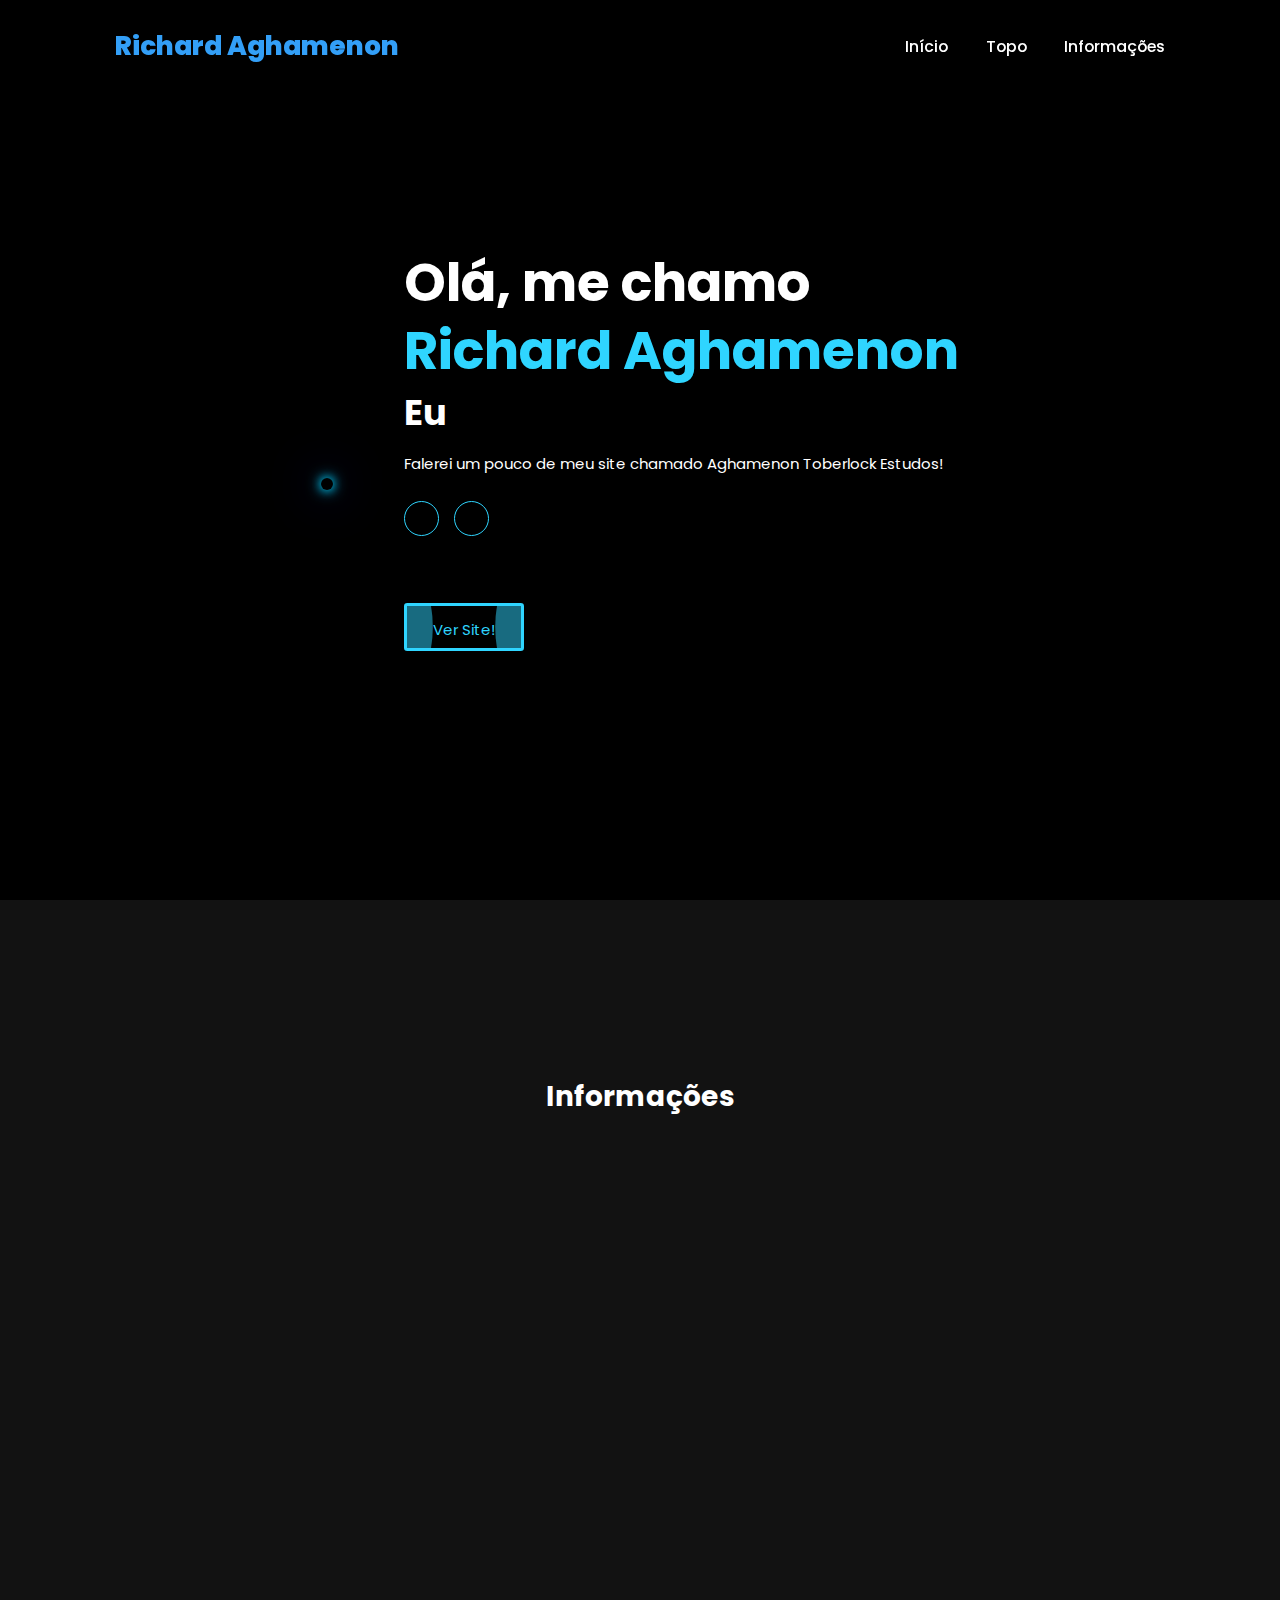
==== commit 7bb3392e: "Update Aghamenon-Toberlock-Estudos.html" ====
--- a/Aghamenon-Toberlock-Estudos.html
+++ b/Aghamenon-Toberlock-Estudos.html
@@ -8,7 +8,7 @@
     <link rel="stylesheet" href="style.css">
     <link rel="stylesheet" href="img.css">
     <link rel="stylesheet" href="style2.css">
-    <title>Portofolio | Richard Aghamenon</title>
+    <title>Portfolio | Richard Aghamenon</title>
     <!--Font-->
 </head>
 
@@ -19,7 +19,7 @@
         <i class="fa-solid fa-bars" id="menu-icon"></i>
 
         <nav class="navbar">
-            <a href="index.html" class="active">Início</a>
+            <a href="https://meliodasbr-oficial.github.io/Richard-Aghamenon-Portofolio-Official/" class="active">Início</a>
             <a href="#home">Topo</a>
             <a href="#informação">Informações</a>
         </nav>
@@ -138,4 +138,4 @@
         AOS.init();
       </script>
 </body>
-</html>+</html>
--- a/style.css
+++ b/style.css
@@ -116,7 +116,7 @@
 
 section{
     min-height: 100vh;
-    padding: 5rem 9% 5rem;
+    padding: 20rem 9% 5rem;
 }
 .home{
     display: flex;
@@ -159,6 +159,7 @@
 .home-content p{
     font-size: 1.7rem;
     font-weight: 400;
+    padding-top: 5px;
 }
 
 .social-icon a{
